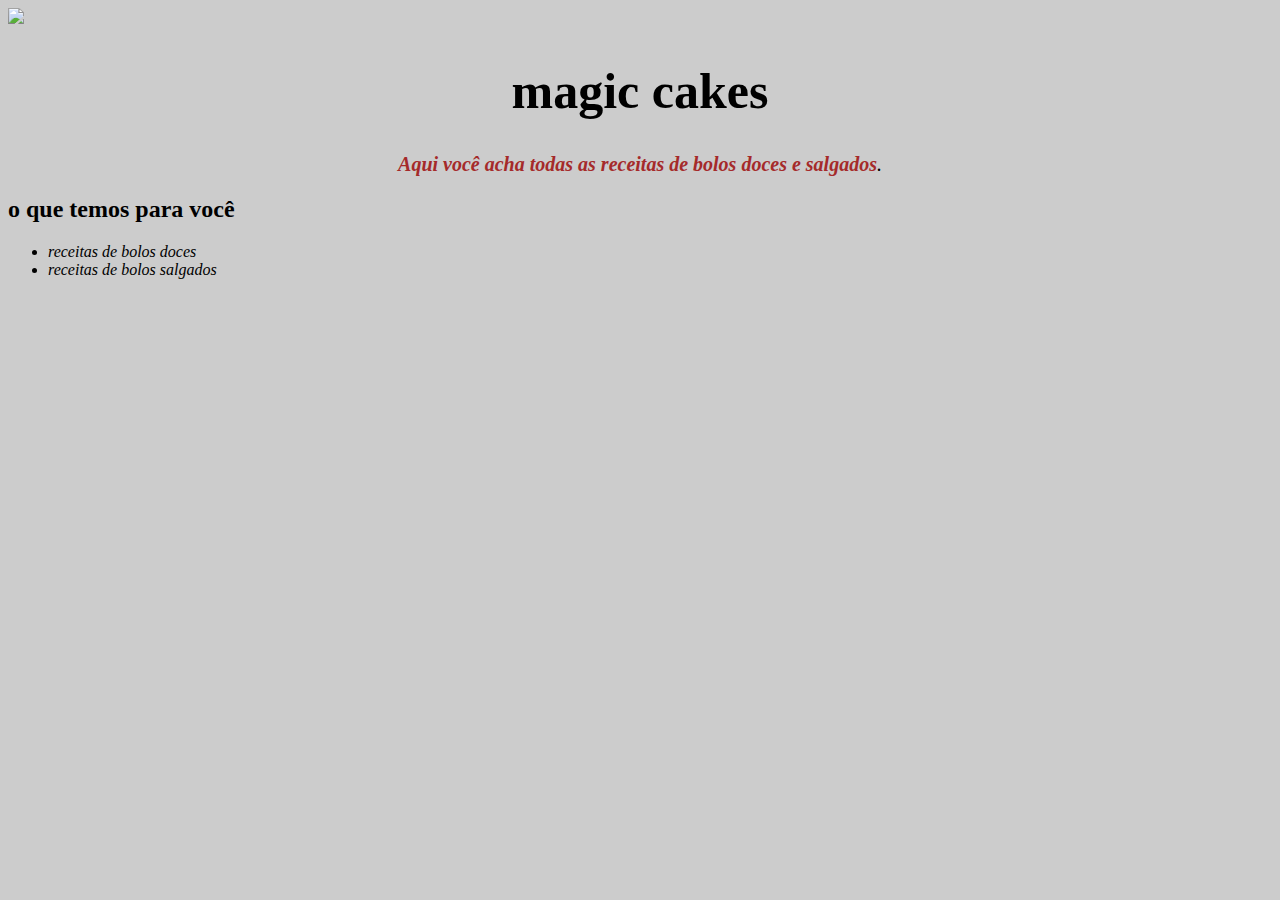
==== magic cakes/magic cakes.html @ 27d6f109 "Add files via upload" ====
<!DOCTYPE html>
<html>
	<head>
		<title>MAGIC CAKES</title>
		<link rel="stylesheet" href="style.css">

		<style>

		</style>

	</head>


	<body>
		<img id="banner" src="pexels-abhinav-goswami-291528">

		<h1>magic cakes</h1>
 
 		<p id="sub-titulo" ><em><strong>Aqui você acha todas as receitas de bolos doces e salgados</strong>.</em></p>

 		<h2>o que temos para você</h2>

 		<ul>
 		<li class="itens">receitas de bolos doces</li>
 		<li class="itens">receitas de bolos salgados</li>
 	</ul>

	</body>

	
</html>
---- magic cakes/style.css ----
body {
	 background: #CCCCCC
}

#banner {
	width: 100%;
}

h1 {
	text-align: center; font-size: 50px;"
}

#sub-titulo{
	font-size: 20px; text-align: center;
}

p{

}

em strong {
	color: brown;
}

.itens{
	font-style: italic;

}
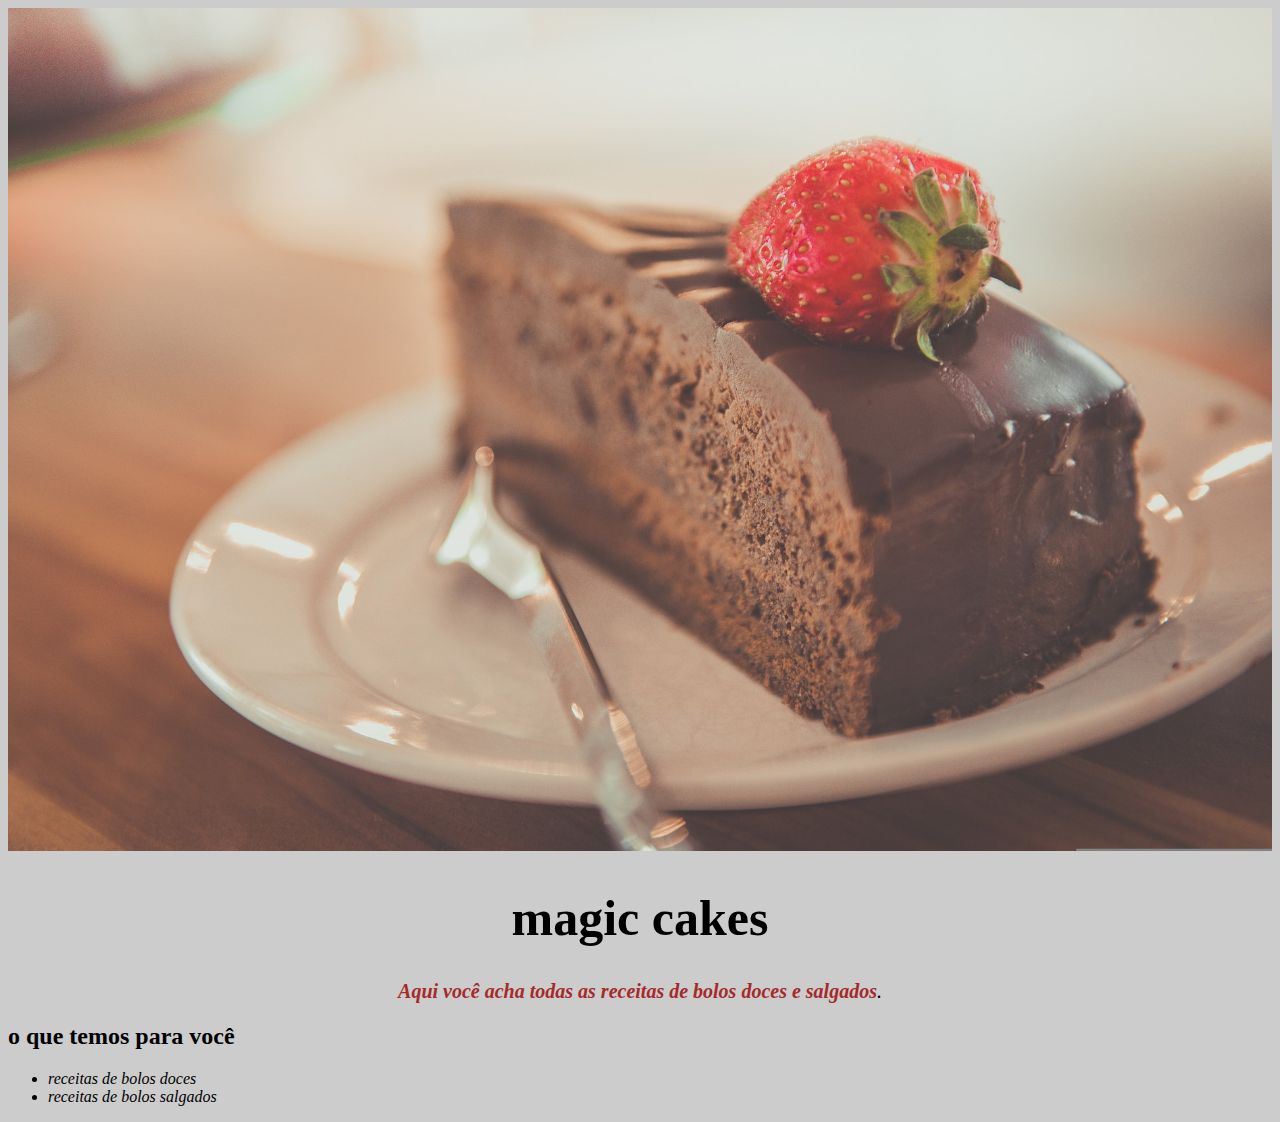
==== commit 70568afb: "Update magic cakes.html" ====
--- a/magic cakes/magic cakes.html
+++ b/magic cakes/magic cakes.html
@@ -12,7 +12,7 @@
 
 
 	<body>
-		<img id="banner" src="pexels-abhinav-goswami-291528">
+		<img id="banner" src="banner.jpg">
 
 		<h1>magic cakes</h1>
  
@@ -28,4 +28,4 @@
 	</body>
 
 	
-</html>+</html>
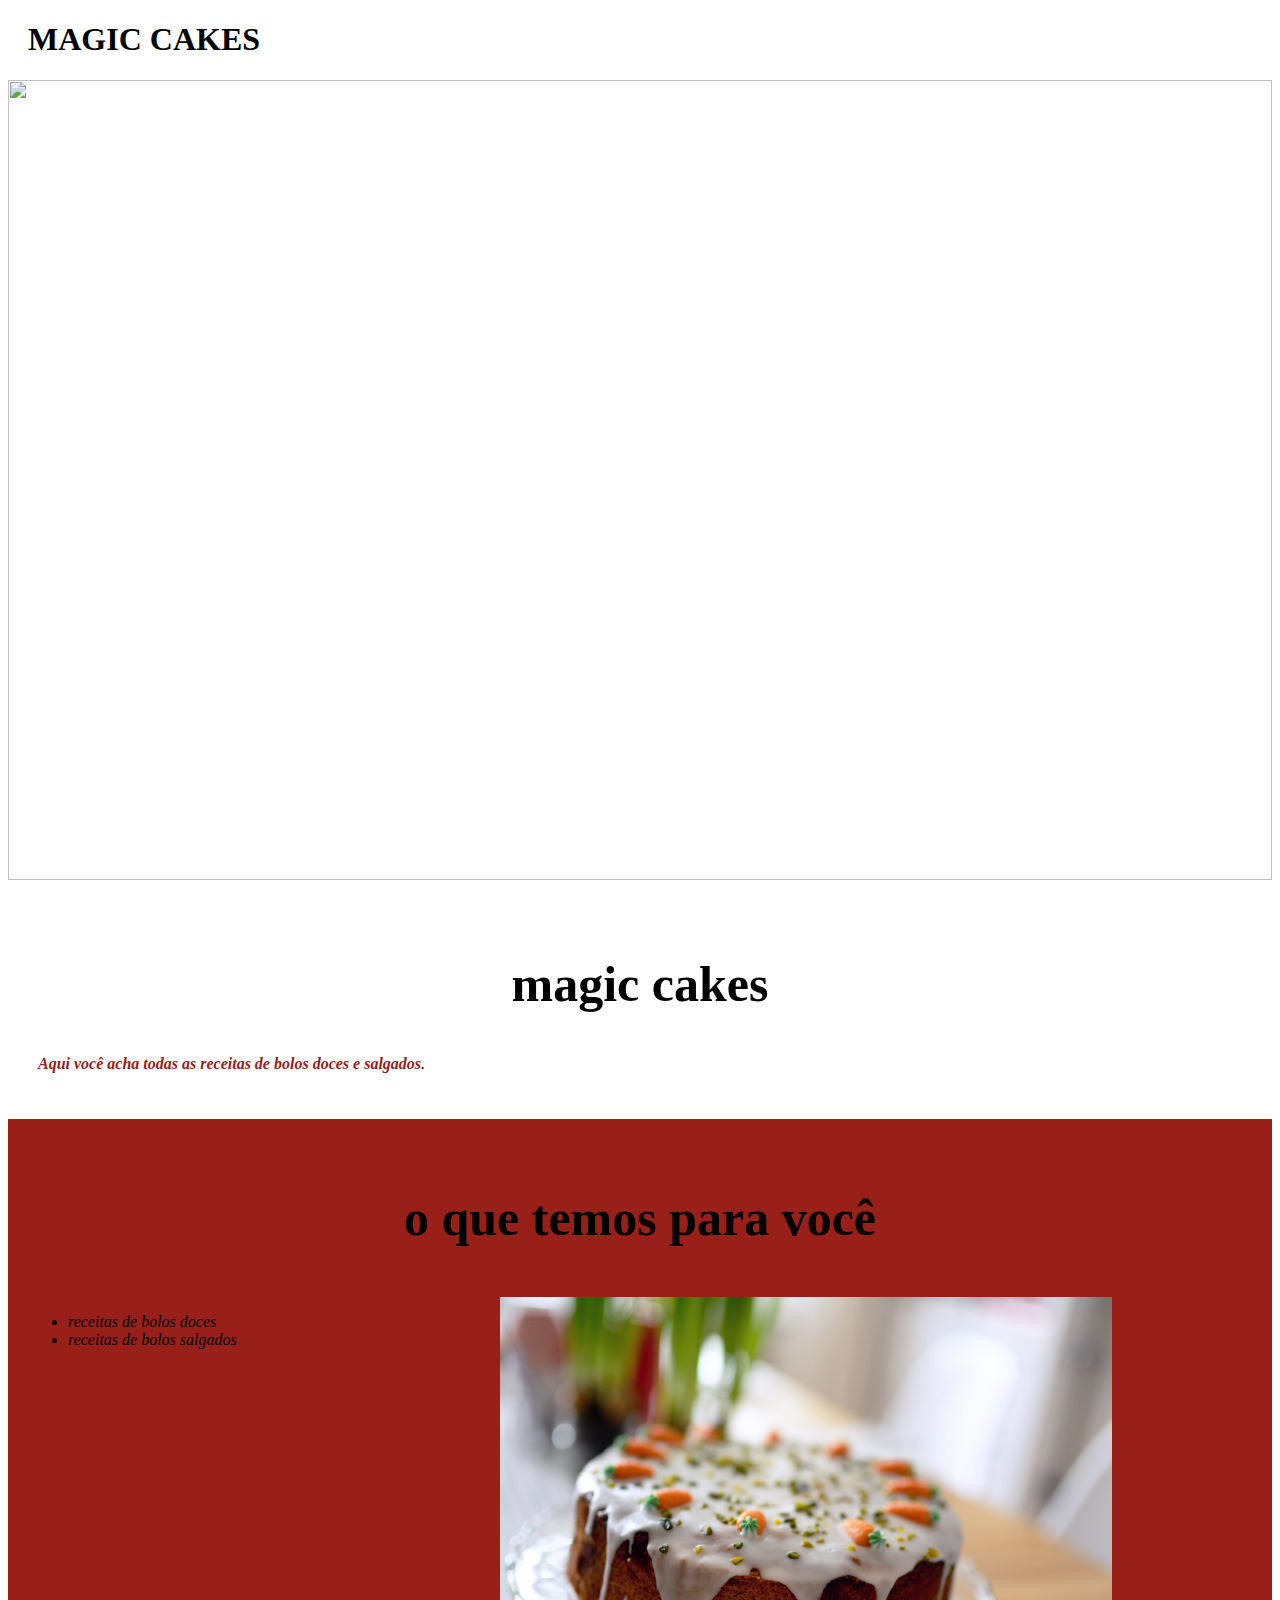
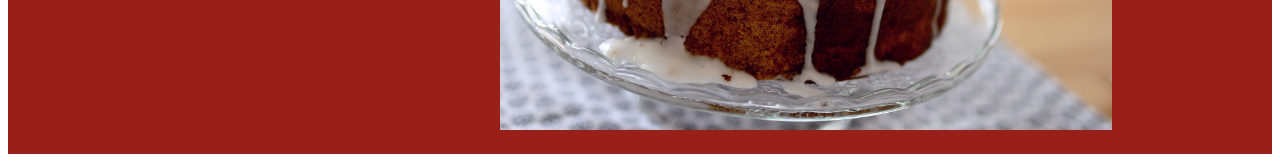
==== commit 82a3d831: "Add files via upload" ====
--- a/magic cakes/magic cakes.html
+++ b/magic cakes/magic cakes.html
@@ -1,6 +1,7 @@
 <!DOCTYPE html>
 <html>
 	<head>
+		<meta charset="UTF-8">
 		<title>MAGIC CAKES</title>
 		<link rel="stylesheet" href="style.css">
 
@@ -12,20 +13,31 @@
 
 
 	<body>
+		<header>
+			<h1 class="titulo-pricipal">MAGIC CAKES</h1>
+		</header>
+		
 		<img id="banner" src="banner.jpg">
 
-		<h1>magic cakes</h1>
- 
- 		<p id="sub-titulo" ><em><strong>Aqui você acha todas as receitas de bolos doces e salgados</strong>.</em></p>
+		<div class="principal">
 
- 		<h2>o que temos para você</h2>
+			<h2 class="titulo-centralizado">magic cakes</h2>
+	 
+	 		<p id="sub-titulo"><em><strong>Aqui você acha todas as receitas de bolos doces e salgados</strong>.</em></p>
+ 		</div>
+
+ 	<div class="beneficios">
+ 		<h3 class="titulo-centralizado">o que temos para você</h3>
 
  		<ul>
  		<li class="itens">receitas de bolos doces</li>
  		<li class="itens">receitas de bolos salgados</li>
- 	</ul>
+ 		</ul>
+
+ 		<img src="beneficios.jpg" class="imagems_2">
+ 	</div>
 
 	</body>
 
 	
-</html>
+</html>--- a/magic cakes/style.css
+++ b/magic cakes/style.css
@@ -1,18 +1,30 @@
 
 body {
-	 background: #CCCCCC
+	 
 }
 
 #banner {
 	width: 100%;
+	height: 800px;
+
 }
 
-h1 {
+.principal{
+	background: #FFFFFF;
+	padding: 30px;
+
+}
+
+.titulo-pricipal{
+	padding-left:20px ;
+}
+
+
+.titulo-centralizado {
 	text-align: center; font-size: 50px;"
 }
 
-#sub-titulo{
-	font-size: 20px; text-align: center;
+
 }
 
 p{
@@ -20,10 +32,28 @@
 }
 
 em strong {
-	color: brown;
+	color: #992019;
 }
 
 .itens{
 	font-style: italic;
 
+}
+
+.beneficios  {
+
+	background: #992019;
+	padding: 20px;
+}
+
+ul{
+	display: inline-block;
+	vertical-align: top;
+	width: 20%;
+	margin-right: 15%;
+}
+
+.imagems_2{
+	text-align: center; 
+	width: 50%;
 }